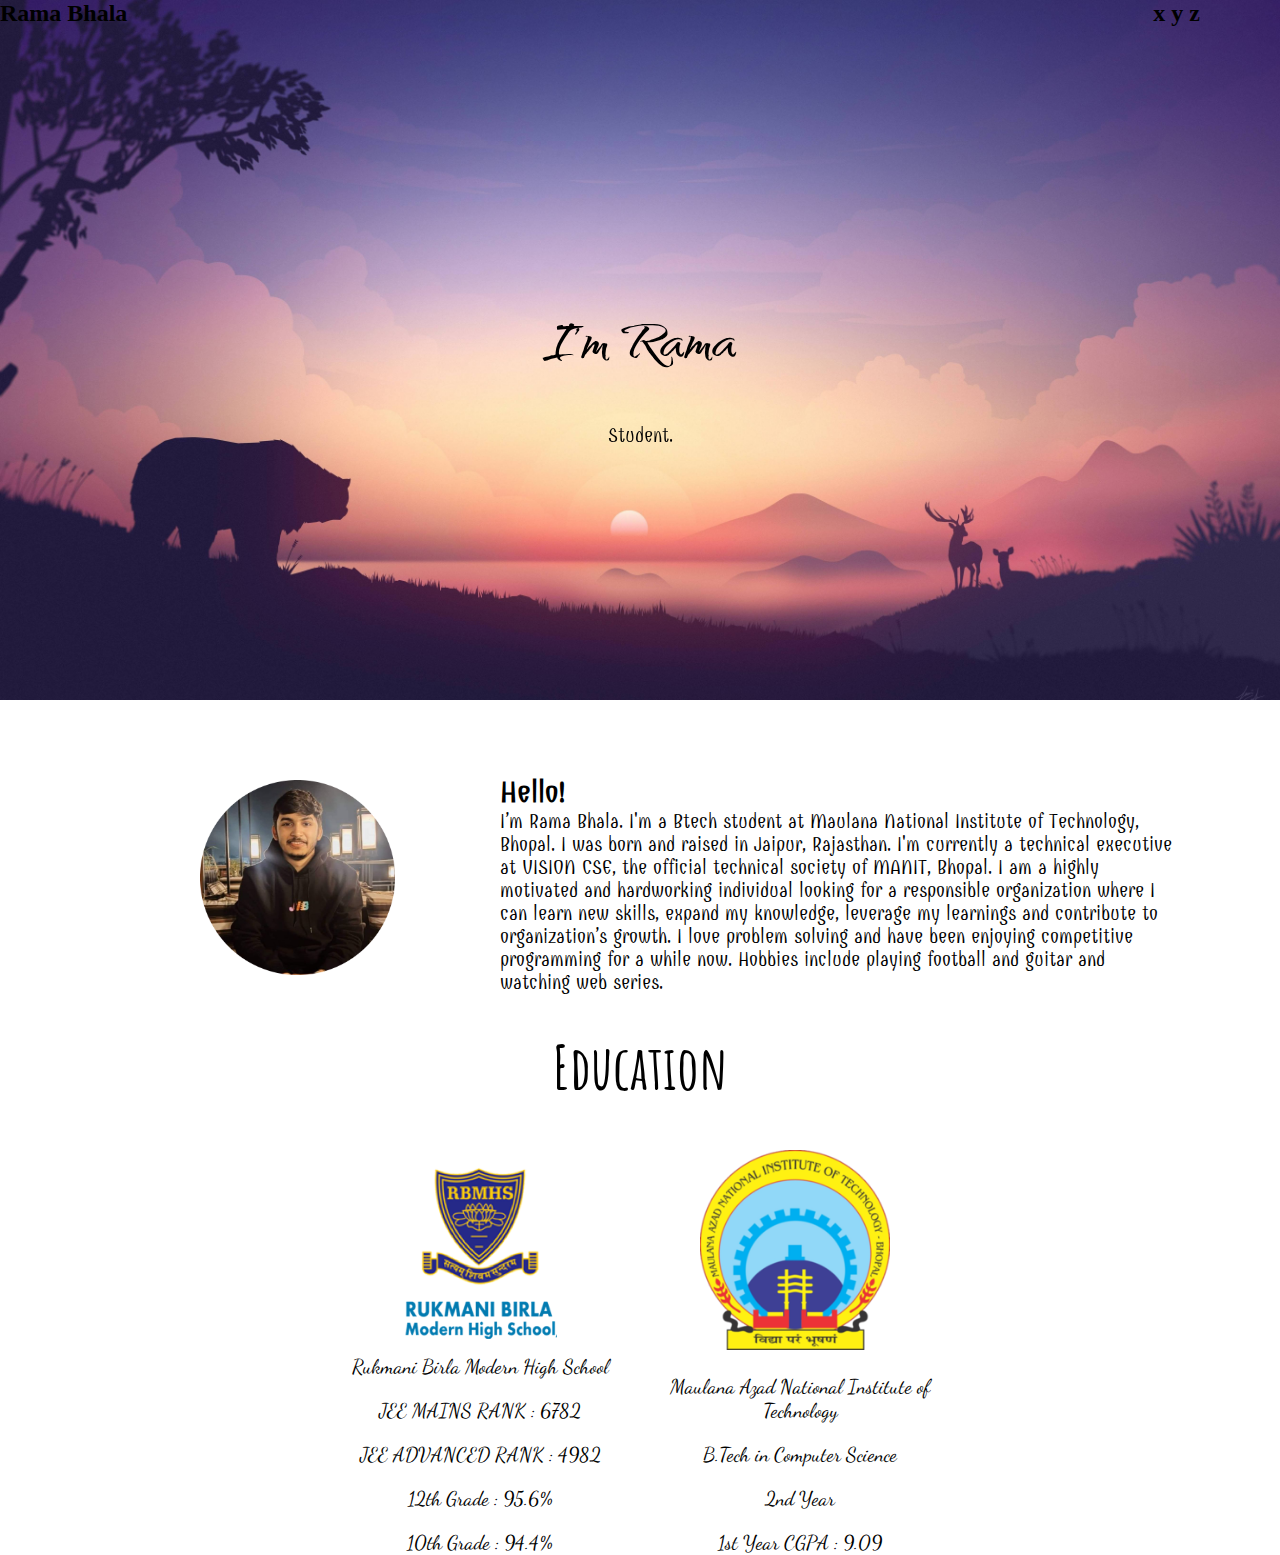
==== index.html @ 6136fbef "Add files via upload" ====
<!DOCTYPE html>
<html lang="en">
<head>
    <meta charset="UTF-8">
    <meta http-equiv="X-UA-Compatible" content="IE=edge">
    <meta name="viewport" content="width=device-width, initial-scale=1.0">
    <title>Rama Bhala</title>
    <link rel="stylesheet" href="style.css">
    <link rel="icon" href="photo\favicon.ico">
    <link href="https://fonts.googleapis.com/css2?family=Amatic+SC:wght@700&family=Combo&family=Dancing+Script:wght@600&family=Qwitcher+Grypen:wght@700&display=swap" rel="stylesheet">
</head>
<body>
    <div class="navbar">
        <!-- <span class="rightvale"><h2>Rama Bhala</h2></span><span class="leftvale"><h2>x   y   z</h2></span> -->
        <div class="rightvale"><h2>Rama Bhala</h2></div>
        <div class="leftvale"><h2>x     y     z </h2></div>
    </div>
    <div class="center">
        <h1 class="meranaam">I'm Rama</h1>
        <p class="tagline">Student.</p>
    </div>

    <div class="foto">
        <img src="photo/photo_2022-09-05_20-45-04-modified.png" alt="Rama Profile photo">
        <p class="abtme"><strong class="crazy">Hello!</strong><br>I’m Rama Bhala. I'm a Btech student at Maulana National 
        Institute of Technology, Bhopal. I was born and raised in Jaipur, Rajasthan. I'm currently a technical executive at VISION
        CSE, the official technical society of MANIT, Bhopal. I am a highly motivated and hardworking individual looking for a 
        responsible organization where I can learn new skills, expand my knowledge, leverage my learnings and contribute to 
        organization’s growth. I love problem solving and have been enjoying competitive programming for a while now. Hobbies 
        include playing football and guitar and watching web series. </p>
    </div>
    <br><br><br>
    
    <h1 class="padhai">Education</h1>
    <div class="education">
        <!-- <p><h1 class="padhai">Education</h1></p> -->
        <div class="parent1">
            <a href="http://rbmhsjaipur.edu.in/"><img class="rukmani"src="photo/Rukmani-Birla-Modern-High-School-Jaipur.png" alt="RBMHS"></a>
            <div class="highschool">
                <p>Rukmani Birla Modern High School</p>
                <p>JEE MAINS RANK : 6782</p>
                <p>JEE ADVANCED RANK : 4982</p>
                <p>12th Grade : 95.6%</p>
                <p>10th Grade : 94.4%</p>
            </div>
        </div>
        <div class="parent2">
            <a href="http://www.manit.ac.in/"><img class="manit"src="photo/Maulana_Azad_National_Institute_of_Technology_Logo.png" alt="NIT BHOPAL"></a>
            <div class="college">
                <p>Maulana Azad National Institute of Technology</p>
                <p>B.Tech in Computer Science</p>
                <p>2nd Year</p>
                <p>1st Year CGPA : 9.09</p>
            </div>
        </div>
    </div>
    
    
    <!-- <p class="hello">Hello world</p> -->
    <!-- <p>Hello world</p>
    <p>Hello world</p>
    <p>Hello world</p> -->
</body>
</html>
---- style.css ----
body{
    background-color: white;
    margin : 0;
}

.navbar{
    display: block;
    margin-top: 0;
    position: fixed;
    width: 100%;
    background-image: url(photo/8177118.jpg);
    background-size:cover ;
    /* height: 40px; */
    /* background-image: url(photo/8177118.jpg); */
    /* text-align: left; */
    /* background-color: red; */
}

.center{
    background-color: blueviolet;
    background-image: url(photo/8177118.jpg);
    background-repeat: no-repeat;
    background-size: cover;
    /* width: 100%; */
    height: 700px;
    text-align: center;
    /* font-family: 'Qwitcher Grypen', cursive; */
    font-family: 'Combo', cursive;
    font-size: 20px;
}

.meranaam{
    margin-top: 0;
    position: relative;
    top: 300px;
    /* top : 30px; */
    /* right: 30px; */
    text-align: center;
    font-family: 'Qwitcher Grypen', cursive;
    font-size: 70px;
    /* font-family: 'Franklin Gothic Medium', 'Arial Narrow', Arial, sans-serif; */
}

.tagline{
    position: relative;
    top: 300px;
    text-align: center;
}

.rightvale{
    display: inline-block;
    /* position: absolute;
    left : 10px; */
}

.leftvale{
    display: inline-block;
    position: absolute;
    right: 80px;
    /* background-color: yellow; */
}

h2{
    margin-top: 0;
}

.foto{
    /* display: inline-block; */
    height: 245px;
    position: relative;
    top : 50px;
}

.crazy{
    font-size: 30px;
}

img{
    position: relative;
    left : 200px;
    top: 30px;
    height: 195px;
}

.abtme{
    position: absolute;
    left : 500px;
    top: 5px;
    right: 100px;
    font-family: 'Combo', cursive;
    font-size: 20px;
}

.education{
    /* background-color: aqua; */
    /* display: block; */
    text-align: center;
    height: 420px;
    width: 100%;
    position: relative;
    /* top: 1px; */
    font-family: 'Dancing Script', cursive;
    font-size: 20px;
    /* position: relative; */
    /* border-color: black; */
}

.parent1{
    /* background-color: blue; */
    display: inline-block;
    width: 320px;
    height: 420px;
    position: relative;
    top: 0px;
    left: 320px;
    display: block;
}

.parent2{
    display: inline-block;
    /* background-color: red; */
    width: 320px;
    height: 420px;
    position: absolute;
    top: 0px;
    right: 320px;
    display: block;
}

.highschool{
    height: 40px;
    width: 300px;
    position: absolute;
    top: 200px;
    /* right: 310px; */
    left: 10px;

}

.rukmani{
    position: absolute;
    /* right: 500px; */
    top: 15px;
    left: 60px;
    height: 200px;

}

.padhai{
    margin-top: 30px;
    margin-bottom: 30px;
    /* font-family: Georgia, 'Times New Roman', Times, serif; */
    font-family: 'Amatic SC', cursive;
    font-size: 60px;
    text-align: center;
}


.manit{
    position: absolute;
    /* right: 500px; */
    top: 15px;
    left: 60px;
    height: 200px;

}

.college{
    height: 40px;
    width: 300px;
    position: absolute;
    top: 220px;
    /* right: 310px; */
    left: 10px;
}
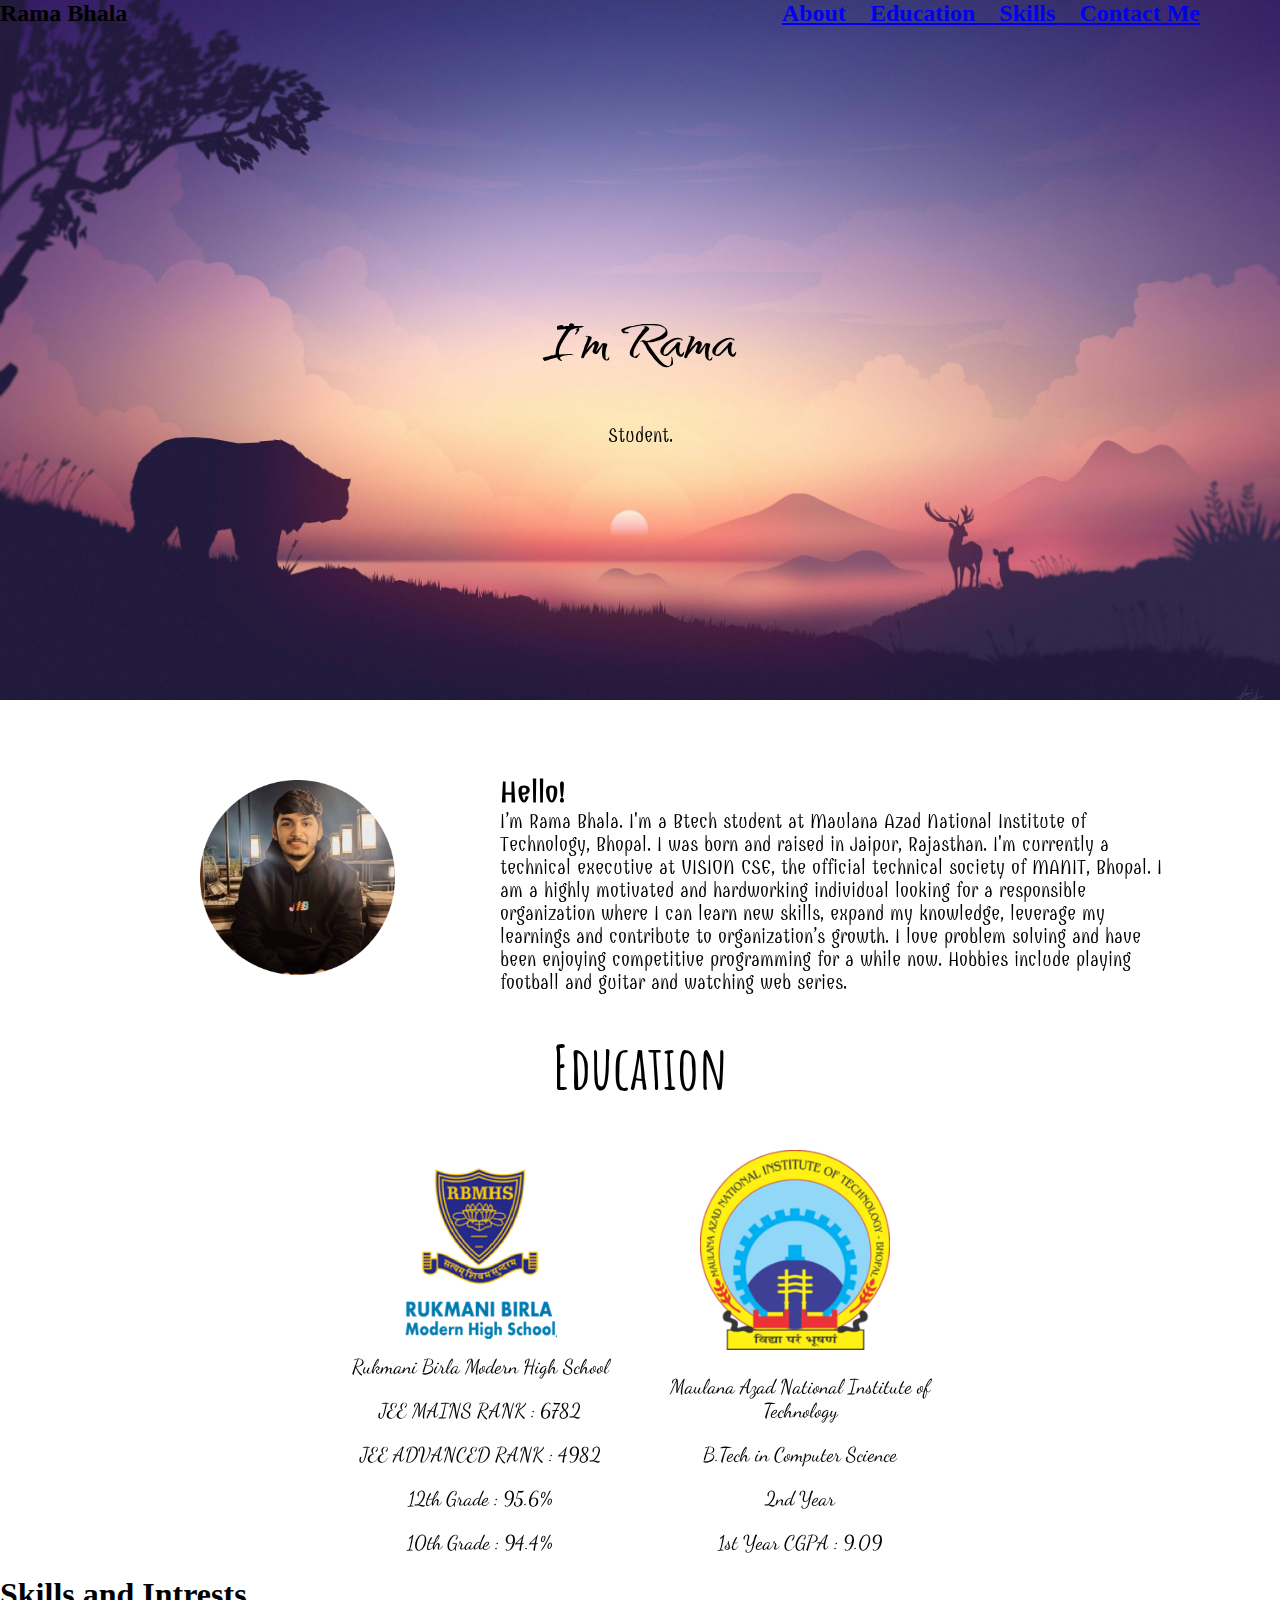
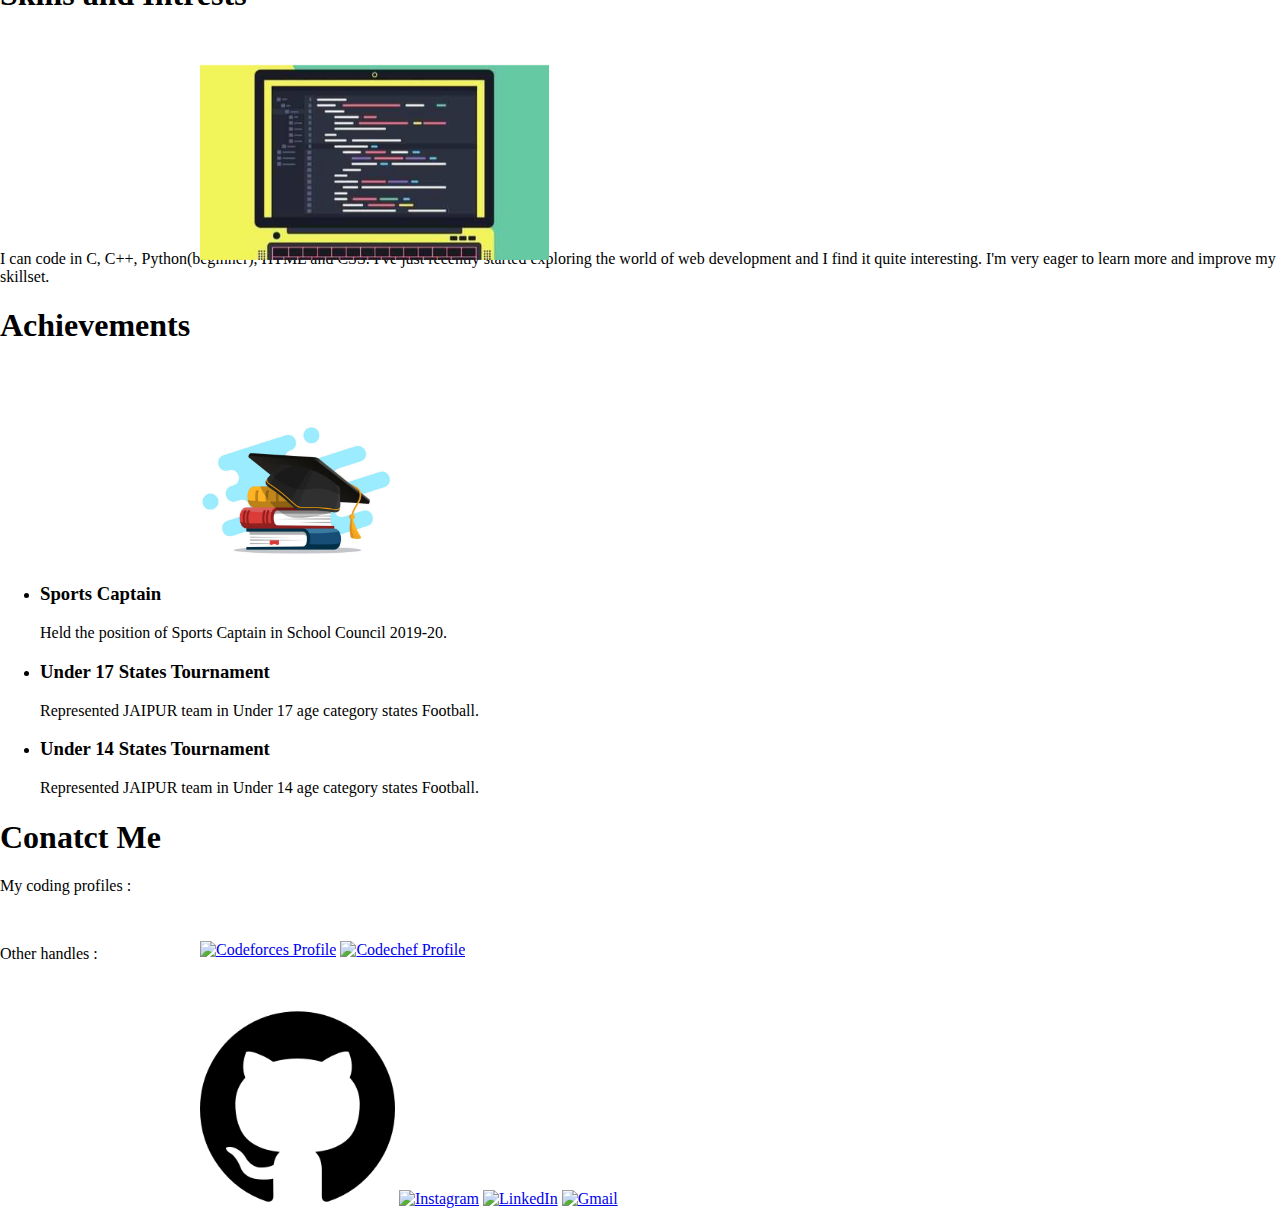
==== commit 203d24ca: "Update index.html" ====
--- a/index.html
+++ b/index.html
@@ -7,13 +7,13 @@
     <title>Rama Bhala</title>
     <link rel="stylesheet" href="style.css">
     <link rel="icon" href="photo\favicon.ico">
-    <link href="https://fonts.googleapis.com/css2?family=Amatic+SC:wght@700&family=Combo&family=Dancing+Script:wght@600&family=Qwitcher+Grypen:wght@700&display=swap" rel="stylesheet">
+    <link href="https://fonts.googleapis.com/css2?family=Amatic+SC:wght@700&family=Cinzel:wght@500&family=Combo&family=Dancing+Script:wght@600&family=Qwitcher+Grypen:wght@700&display=swap" rel="stylesheet">
 </head>
 <body>
     <div class="navbar">
         <!-- <span class="rightvale"><h2>Rama Bhala</h2></span><span class="leftvale"><h2>x   y   z</h2></span> -->
         <div class="rightvale"><h2>Rama Bhala</h2></div>
-        <div class="leftvale"><h2>x     y     z </h2></div>
+        <div class="leftvale"><h2><a href="#about">About &nbsp;&nbsp;</a><a href="#education"> Education &nbsp;&nbsp;</a><a href="#skills"> Skills &nbsp;&nbsp;</a><a href="#contactme"> Contact Me</a></h2></div>
     </div>
     <div class="center">
         <h1 class="meranaam">I'm Rama</h1>
@@ -22,7 +22,7 @@
 
     <div class="foto">
         <img src="photo/photo_2022-09-05_20-45-04-modified.png" alt="Rama Profile photo">
-        <p class="abtme"><strong class="crazy">Hello!</strong><br>I’m Rama Bhala. I'm a Btech student at Maulana National 
+        <p class="abtme"><strong class="crazy" id="about">Hello!</strong><br>I’m Rama Bhala. I'm a Btech student at Maulana Azad National 
         Institute of Technology, Bhopal. I was born and raised in Jaipur, Rajasthan. I'm currently a technical executive at VISION
         CSE, the official technical society of MANIT, Bhopal. I am a highly motivated and hardworking individual looking for a 
         responsible organization where I can learn new skills, expand my knowledge, leverage my learnings and contribute to 
@@ -31,7 +31,7 @@
     </div>
     <br><br><br>
     
-    <h1 class="padhai">Education</h1>
+    <h1 class="padhai" id="education">Education</h1>
     <div class="education">
         <!-- <p><h1 class="padhai">Education</h1></p> -->
         <div class="parent1">
@@ -54,11 +54,56 @@
             </div>
         </div>
     </div>
+    <h1 class="skills" id="skills">Skills and Intrests</h1>
+    <div class="abtskills">
+        <img class="codingfoto" src="photo/5-Best-books-to-learn-coding-fundamentals.jpg" alt="CODING">
+        <div class="contentbtao">
+            <p>I can code in C, C++, Python(beginner), HTML and CSS. I've just recently started exploring the world of web 
+            development and I find it quite interesting. I'm very eager to learn more and improve my skillset.</p>
+        </div>
+    </div>
     
+    <h1 class="jeevanmekyakiya">Achievements</h1>
+    <div class="achievements">
+        <img class="successfoto" src="photo/istockphoto-1193891928-612x612.jpg" alt="AWARDS">
+        <div class="achievementscontent">
+            <ul>
+                <li>
+                    <h3 class="mainline">Sports Captain</h3>
+                    <p class="expandmain">Held the position of Sports Captain in School Council 2019-20.</p>
+                </li>
+                <li>
+                    <h3 class="mainline">Under 17 States Tournament</h3>
+                    <p class="expandmain">Represented JAIPUR team in Under 17 age category states Football.</p>
+                </li>
+                <li>
+                    <h3 class="mainline">Under 14 States Tournament</h3>
+                    <p class="expandmain">Represented JAIPUR team in Under 14 age category states Football.</p>
+                </li>
+            </ul>
+        </div>
+    </div>
     
+    <div class="contactme">
+        <h1 class="ok" id="contactme">Conatct Me</h1>
+        <div class="comding">
+            <p class="codingsite">My coding profiles : </p>
+            <a href="https://codeforces.com/profile/ramabhala07"><img class="codeforces" src="photo/code-forces-3628695-3029920.png" alt="Codeforces Profile"></a>
+            <a href="https://www.codechef.com/users/rama_bhala"><img class="codechef" src="photo/icons8-codechef-50.png" alt="Codechef Profile"></a>
+        </div>
+            <!-- <img class="" src="" alt=""> -->
+        <div class="social">
+            <p class="otherhandles">Other handles : </p>
+            <a href="https://github.com/RamaBhala"><img class="github" src="photo/25231.png" alt="Github Profile"></a>
+            <a href="https://www.instagram.com/ramabhala/"><img class="Instagram" src="photo/icons8-instagram-48.png" alt="Instagram"></a>
+            <a href="https://www.linkedin.com/in/rama-bhala-84143a224/"><img class="linkedin" src="photo/174857.png" alt="LinkedIn"></a>
+            <a href="mailto:ramabhala07@gmail.com"><img class="gmail" src="photo/icons8-gmail-logo-48.png" alt="Gmail"></a>
+        </div>
+    </div>
+
     <!-- <p class="hello">Hello world</p> -->
     <!-- <p>Hello world</p>
     <p>Hello world</p>
     <p>Hello world</p> -->
 </body>
-</html>+</html>
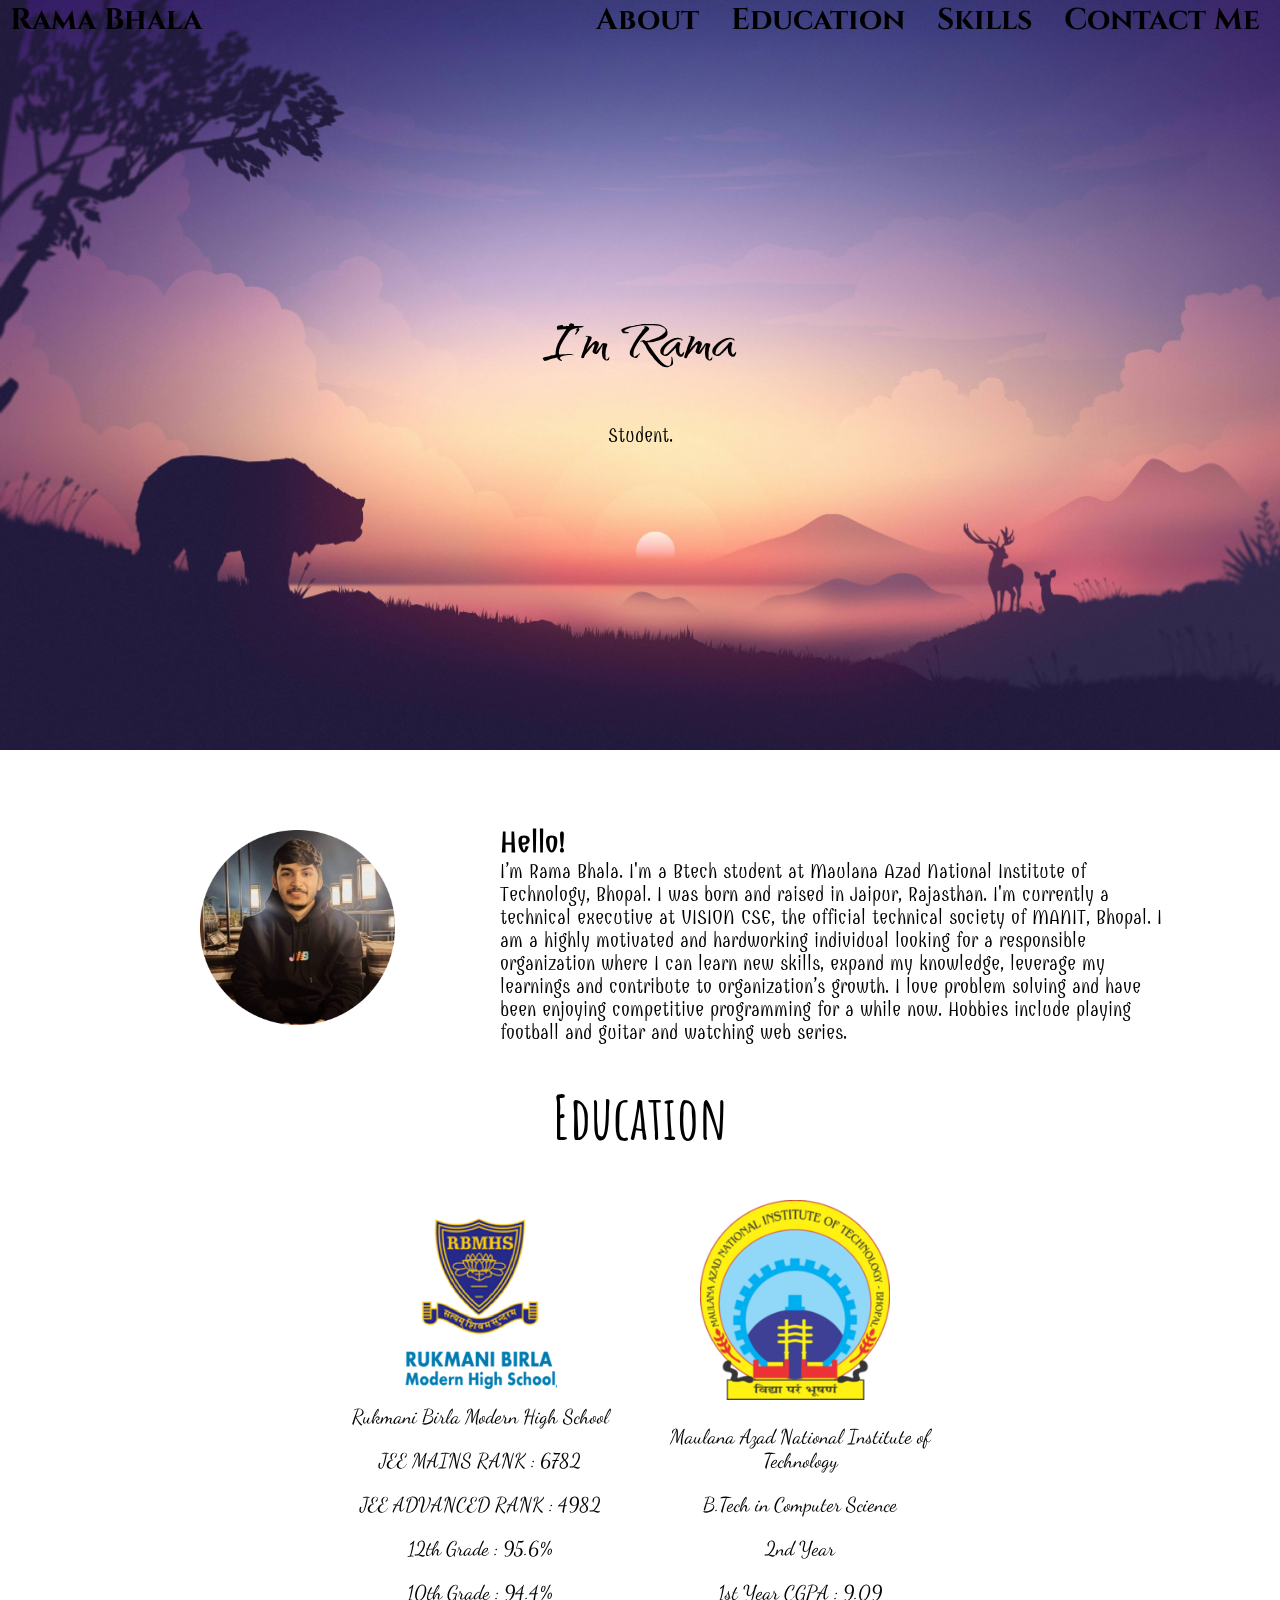
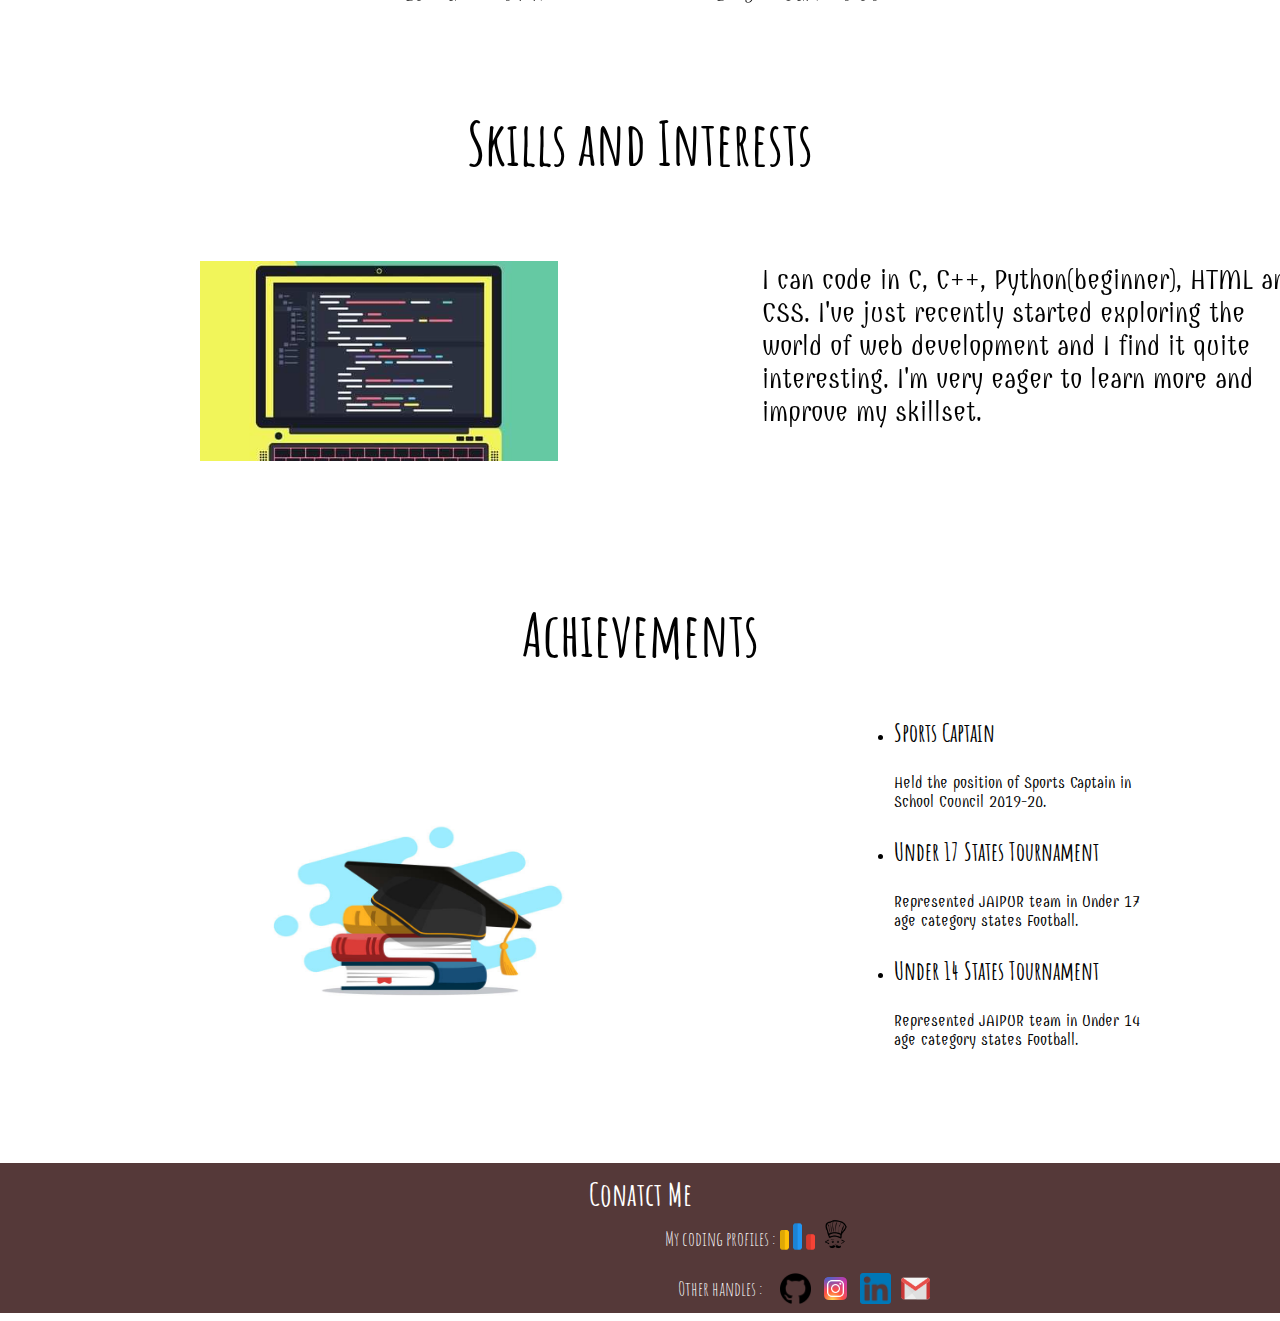
==== commit 42a3971f: "Update index.html" ====
--- a/index.html
+++ b/index.html
@@ -54,7 +54,7 @@
             </div>
         </div>
     </div>
-    <h1 class="skills" id="skills">Skills and Intrests</h1>
+    <h1 class="skills" id="skills">Skills and Interests</h1>
     <div class="abtskills">
         <img class="codingfoto" src="photo/5-Best-books-to-learn-coding-fundamentals.jpg" alt="CODING">
         <div class="contentbtao">
--- a/style.css
+++ b/style.css
@@ -6,15 +6,20 @@
 .navbar{
     display: block;
     margin-top: 0;
+    margin-bottom: 0;
     position: fixed;
     width: 100%;
-    background-image: url(photo/8177118.jpg);
+    /* background-image: url(photo/8177118.jpg); */
     background-size:cover ;
+    font-family: 'Cinzel', serif;
+    color: black;
+    font-size: 20px;
     /* height: 40px; */
     /* background-image: url(photo/8177118.jpg); */
     /* text-align: left; */
     /* background-color: red; */
 }
+
 
 .center{
     background-color: blueviolet;
@@ -22,7 +27,7 @@
     background-repeat: no-repeat;
     background-size: cover;
     /* width: 100%; */
-    height: 700px;
+    height: 750px;
     text-align: center;
     /* font-family: 'Qwitcher Grypen', cursive; */
     font-family: 'Combo', cursive;
@@ -47,21 +52,34 @@
     text-align: center;
 }
 
+a:link{
+    text-decoration: none;
+    color: black;
+}
+
+a:visited{
+    color:black;
+    text-decoration: none;
+}
+
 .rightvale{
     display: inline-block;
-    /* position: absolute;
-    left : 10px; */
+    position: absolute;
+    left : 10px;
+    height: 0;
 }
 
 .leftvale{
     display: inline-block;
     position: absolute;
-    right: 80px;
+    right: 20px;
+    height: 0;
     /* background-color: yellow; */
 }
 
 h2{
     margin-top: 0;
+    margin-bottom: 0;
 }
 
 .foto{
@@ -173,3 +191,174 @@
     /* right: 310px; */
     left: 10px;
 }
+.skills{
+    font-family: 'Amatic SC', cursive;
+    text-align: center;
+    font-size: 60px;
+    position: block;
+    margin-top: 100px;
+    margin-bottom: 50px;
+}
+
+.abtskills{
+    position: relative;
+    /* bottom: 20px; */
+}
+
+.codingfoto{
+    height: 200px;
+}
+
+.contentbtao{
+    display: inline-block;
+    width: 550px;
+    height: 250px;
+    position: relative;
+    /* top :20px; */
+    bottom: 10px;
+    left: 400px;
+    font-family: 'Combo', cursive;
+    font-size: 28px;
+}
+
+.jeevanmekyakiya{
+    font-family: 'Amatic SC', cursive;
+    font-size: 60px;
+    text-align: center;
+    margin-top: 100px;
+    margin-bottom: 20px;
+}
+
+.achievements{
+    height: 400px;
+    display: block;
+}
+
+.successfoto{
+    height: 260px;
+    width: 300px;
+    display: inline-block;
+    position: relative;
+    top: 0px;
+    left: 270px;
+}
+
+.achievementscontent{
+    display: inline-block;
+    height: 300px;
+    width: 300px;
+    position: relative;
+    top: 0px;
+    left: 550px;
+}
+
+.mainline{
+    font-family: 'Amatic SC', cursive;
+    font-size: 25px;
+}
+
+.expandmain{
+    font-family: 'Combo', cursive;
+}
+
+.contactme{
+    height: 150px;
+    position: relative;
+    top: 50px;
+    background-color: #553939;
+    margin-bottom: 0px;
+    /* position: relative;
+    bottom: 100px; */
+}
+
+.ok{
+    position: relative;
+    top: 10px;
+    text-align: center;
+    font-family: 'Amatic SC', cursive;
+    color: white;
+}
+
+.comding{
+    height: 50px;
+    display: block;
+}
+
+
+.codingsite{
+    text-align: center;
+    position: relative;
+    right: 30px;
+    font-family: 'Amatic SC', cursive;
+    color: white;
+    font-size: 20px;
+    width: 200px;
+    left: 620px;
+}
+
+.codeforces{
+    display: inline-block;
+    height: 35px;
+    position: absolute;
+    top: 56px;
+    bottom: 0px;
+    left: 780px;
+}
+
+.codechef{
+    display: inline-block;
+    height: 31px;
+    position: absolute;
+    top: 56px;
+    bottom: 0px;
+    left: 820px;
+}
+
+.otherhandles{
+    text-align: center;
+    position: relative;
+    right: 30px;
+    font-family: 'Amatic SC', cursive;
+    /* color: white; */
+    font-size: 20px;
+    width: 200px;
+    left: 620px;
+    bottom: 20px;
+    color: white;
+}
+
+.Instagram{
+    display: inline-block;
+    height: 31px;
+    position: absolute;
+    top: 110px;
+    bottom: 0px;
+    left: 820px;
+}
+
+.github{
+    display: inline-block;
+    height: 31px;
+    position: absolute;
+    top: 110px;
+    bottom: 0px;
+    left: 780px;
+}
+
+.linkedin{
+    display: inline-block;
+    height: 31px;
+    position: absolute;
+    top: 110px;
+    bottom: 0px;
+    left: 860px;
+}
+
+.gmail{
+    display: inline-block;
+    height: 31px;
+    position: absolute;
+    top: 110px;
+    bottom: 0px;
+    left: 900px;
+}
